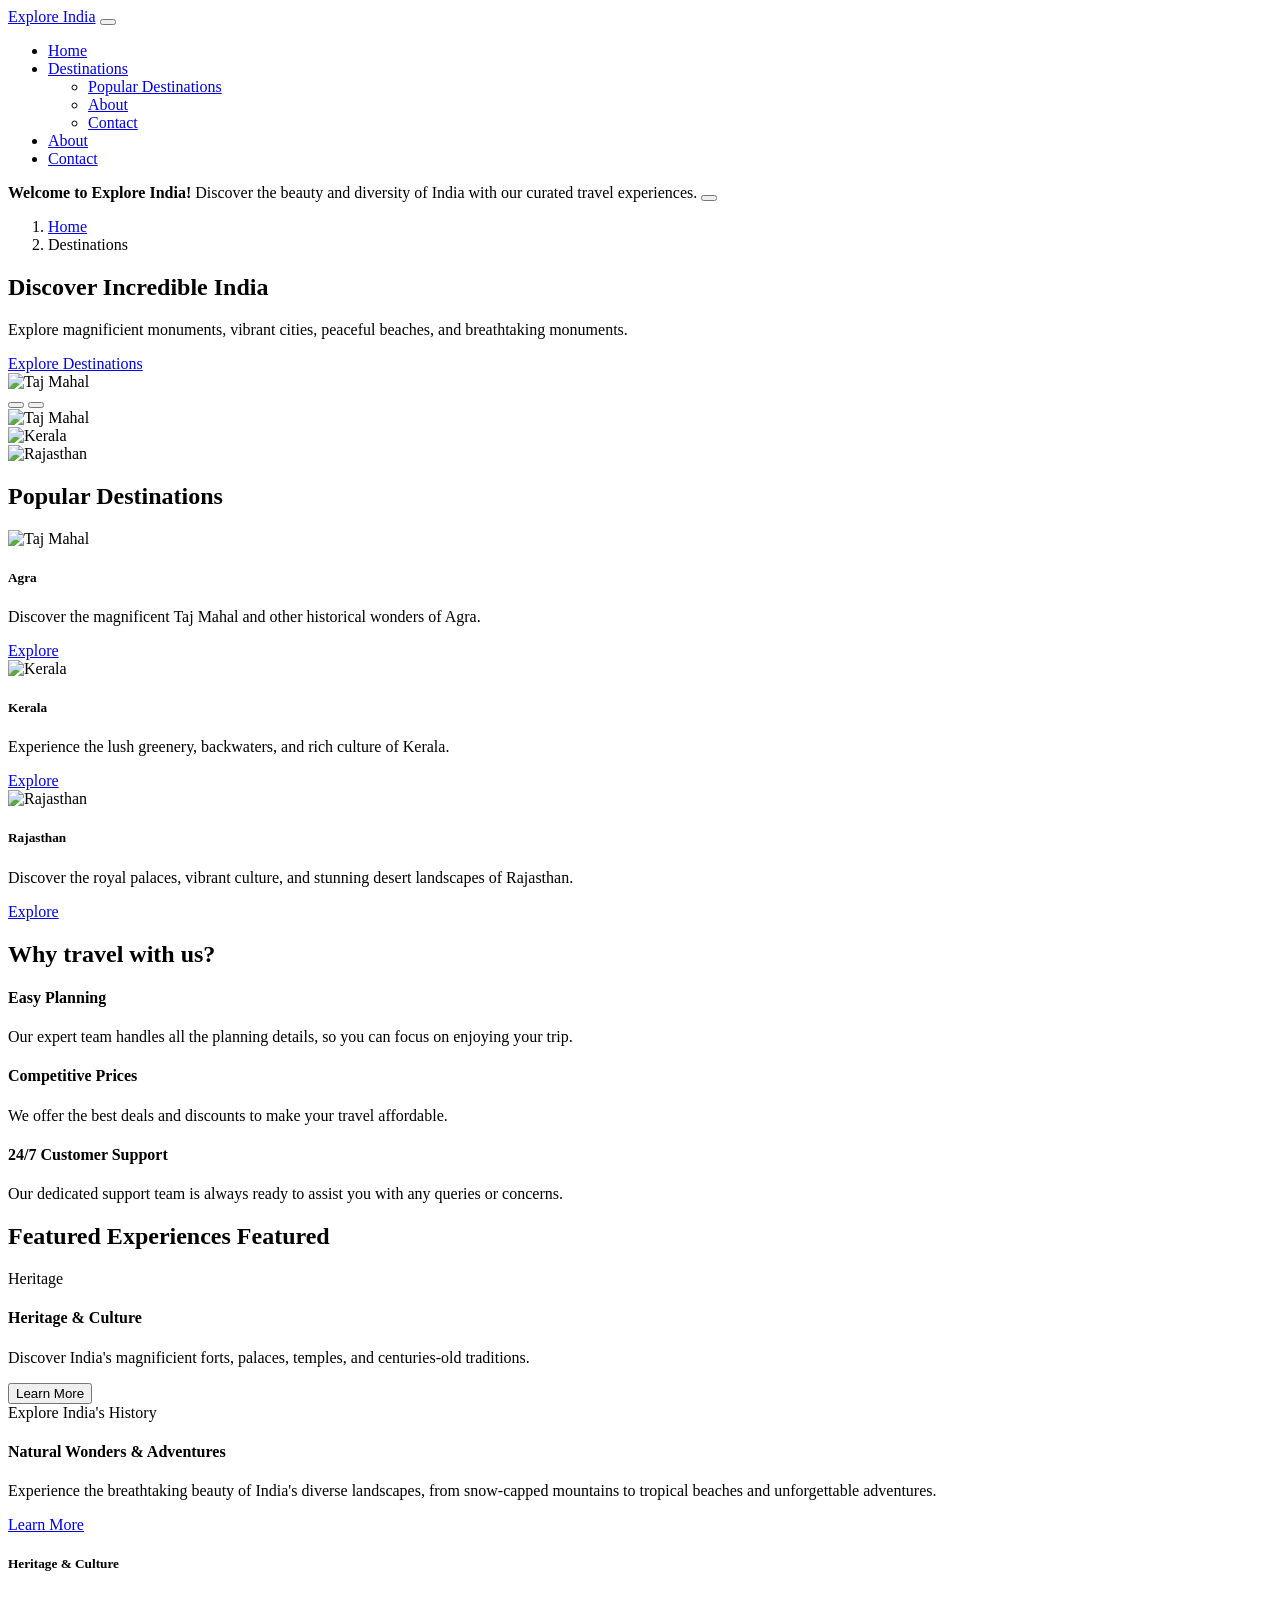
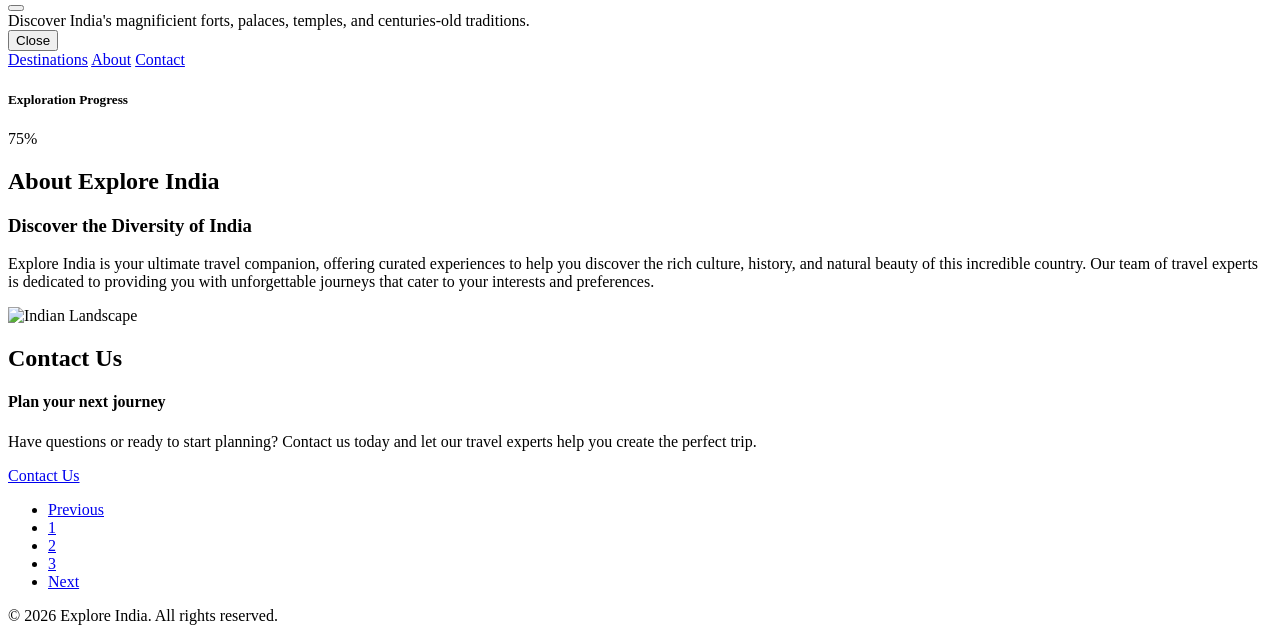
==== Bootstrap5-Projects/Explore-India.html @ 7b710664 "ExploreIndia live page" ====
<!DOCTYPE html>
<html lang="en">

<head>
    <meta charset="UTF-8">
    <meta name="viewport" content="width=device-width, initial-scale=1.0">
    <title>Explore India</title>
    <link rel="stylesheet" href="../../bootstrap-5.0.2/bootstrap-5.0.2/dist/css/bootstrap.min.css">
    <link rel="stylesheet" href="../../bootstrap-icons-1.13.1/bootstrap-icons.css">
    <link rel="stylesheet" href="Explore-India.css">
</head>

<body>
    <nav class="navbar navbar-expand-lg navbar-light bg-light sticky-top">
        <div class="container">
            <a class="navbar-brand" href="#">Explore India</a>
            <button class="navbar-toggler" type="button" data-bs-toggle="collapse" data-bs-target="#main-navbar">
                <span class="navbar-toggler-icon"></span>
            </button>
            <div class="collapse navbar-collapse" id="main-navbar">
                <ul class="navbar-nav">
                    <li class="nav-item">
                        <a class="nav-link" href="#home">Home</a>
                    </li>
                    <li class="nav-item dropdown">
                        <a class="nav-link dropdown-toggle" href="#destinations" role="button"
                            data-bs-toggle="dropdown">Destinations</a>
                        <ul class="dropdown-menu">
                            <li>
                                <a href="#destinations" class="dropdown-item">Popular Destinations</a>
                            </li>
                            <li>
                                <a href="#about" class="dropdown-item">About</a>
                            </li>
                            <li>
                                <a href="#contact" class="dropdown-item">Contact</a>
                            </li>
                        </ul>
                    </li>
                    <li class="nav-item">
                        <a class="nav-link" href="#about">About</a>
                    </li>
                    <li class="nav-item">
                        <a class="nav-link" href="#contact">Contact</a>
                    </li>
                </ul>
            </div>
        </div>
    </nav>
    <div class="alert alert-info text-center alert-dismissible fade show" role="alert">
        <strong>Welcome to Explore India!</strong> Discover the beauty and diversity of India with our curated travel
        experiences.
        <button type="button" class="btn-close" data-bs-dismiss="alert" aria-label="Close"></button>
    </div>
    <nav aria-label="breadcrumb">
        <ol class="breadcrumb container">
            <li class="breadcrumb-item">
                <a href="#home">Home</a>
            </li>
            <li class="breadcrumb-item active" aria-current="page">Destinations</li>
        </ol>
    </nav>
    <section class="container py-5" id="home">
        <div class="row ">
            <div class="col-md-6 align-self-center">
                <h1>Discover Incredible India</h1>
                <p>Explore magnificient monuments, vibrant cities, peaceful beaches, and breathtaking monuments.</p>
                <a href="#" class="btn btn-primary">Explore Destinations</a>
            </div>
            <div class="col-md-6">
                <img src="https://media.istockphoto.com/id/519330110/photo/taj-mahal-agra-india-monument-of-love-in-blue-sky.jpg?s=612x612&w=0&k=20&c=Uma6Q7KduznA6jUKcSquFP1iHHiw8UXcZEYVLONrmaQ="
                    alt="Taj Mahal" class="img-fluid rounded">
            </div>
        </div>
    </section>
    <div class="carousel slide" id="indiacarousel" data-bs-ride="carousel">
        <div class="carousel-inner">
            <button class="carousel-control-prev" type="button" data-bs-target="#indiacarousel" data-bs-slide="prev">
                <span class="carousel-control-prev-icon"></span>
                <!-- <span class="visually-hidden">Previous</span> -->
            </button>
            <button class="carousel-control-next" type="button" data-bs-target="#indiacarousel" data-bs-slide="next">
                <span class="carousel-control-next-icon"></span>
                <!-- <span class="visually-hidden">Next</span> -->
            </button>
            <div class="carousel-item active">
                <img src="https://media.istockphoto.com/id/519330110/photo/taj-mahal-agra-india-monument-of-love-in-blue-sky.jpg?s=612x612&w=0&k=20&c=Uma6Q7KduznA6jUKcSquFP1iHHiw8UXcZEYVLONrmaQ="
                    alt="Taj Mahal" class="d-block w-100">
            </div>
            <div class="carousel-item">
                <img src="https://t4.ftcdn.net/jpg/01/64/62/13/360_F_164621341_vA1ZtJNeXpctAy7ASvEMtl5R6RG1pzOa.jpg"
                    alt="Kerala" class="d-block w-100">
            </div>
            <div class="carousel-item">
                <img src="https://plus.unsplash.com/premium_photo-1661962428918-6a57ab674e23?fm=jpg&q=60&w=3000&auto=format&fit=crop&ixlib=rb-4.1.0&ixid=M3wxMjA3fDB8MHxzZWFyY2h8MXx8cmFqYXN0aGFufGVufDB8fDB8fHww"
                    alt="Rajasthan" class="d-block w100">
            </div>
        </div>
    </div>
    <section class="container py-5" id="destinations">
        <h2 class="text-center mb-4">Popular Destinations</h2>
        <div class="row g-4">
            <div class="col-md-4">
                <div class="card w-100 h-100">
                    <img src="https://media.istockphoto.com/id/519330110/photo/taj-mahal-agra-india-monument-of-love-in-blue-sky.jpg?s=612x612&w=0&k=20&c=Uma6Q7KduznA6jUKcSquFP1iHHiw8UXcZEYVLONrmaQ="
                        class="card-img-top" alt="Taj Mahal">
                    <div class="card-body d-flex flex-column">
                        <h5 class="card-title">Agra</h5>
                        <p class="card-text">Discover the magnificent Taj Mahal and other historical wonders of Agra.
                        </p>
                        <a href="#" class="btn btn-primary mt-auto">Explore</a>
                    </div>
                </div>
            </div>
            <div class="col-md-4">
                <div class="card w-100 ">
                    <img src="https://t4.ftcdn.net/jpg/01/64/62/13/360_F_164621341_vA1ZtJNeXpctAy7ASvEMtl5R6RG1pzOa.jpg"
                        class="card-img-top" alt="Kerala">
                    <div class="card-body d-flex flex-column">
                        <h5 class="card-title">Kerala</h5>
                        <p class="card-text">Experience the lush greenery, backwaters, and rich culture of Kerala.</p>
                        <a href="#" class="btn btn-primary mt-auto">Explore</a>
                    </div>
                </div>
            </div>
            <div class="col-md-4">
                <div class="card w-100 h-100">
                    <img src="https://plus.unsplash.com/premium_photo-1661962428918-6a57ab674e23?fm=jpg&q=60&w=3000&auto=format&fit=crop&ixlib=rb-4.1.0&ixid=M3wxMjA3fDB8MHxzZWFyY2h8MXx8cmFqYXN0aGFufGVufDB8fDB8fHww"
                        class="card-img-top" alt="Rajasthan">
                    <div class="card-body d-flex flex-column">
                        <h5 class="card-title">Rajasthan</h5>
                        <p class="card-text">Discover the royal palaces, vibrant culture, and stunning desert landscapes
                            of Rajasthan.</p>
                        <a href="#" class="btn btn-primary mt-auto">Explore</a>
                    </div>
                </div>
            </div>
        </div>

    </section>
    <section class="container py-5">
        <h2 class="text-center mb-4">Why travel with us?</h2>
        <div class="row text-center g-4">
            <div class="col-md-4">
                <div class="card h-100">
                    <div class="card-body">
                        <i class="bi bi-calendar-check fs-1 mb-3 text-primary d-block"></i>
                        <h4 class="card-title mb-3">Easy Planning</h4>
                        <p class="card-text">Our expert team handles all the planning details, so you can focus on
                            enjoying your trip.</p>
                    </div>
                </div>
            </div>
            <div class="col-md-4">
                <div class="card h-100">
                    <div class="card-body">
                        <i class="bi bi-currency-rupee fs-1 mb-3 text-primary d-block"></i>
                        <h4 class="card-title mb-3">Competitive Prices</h4>
                        <p class="card-text">We offer the best deals and discounts to make your travel affordable.
                        </p>
                    </div>
                </div>
            </div>
            <div class="col-md-4">
                <div class="card h-100">
                    <div class="card-body">
                        <i class="bi bi-telephone fs-1 mb-3 text-primary d-block"></i>
                        <h4 class="card-title mb-3">24/7 Customer Support</h4>
                        <p class="card-text">Our dedicated support team is always ready to assist you with any
                            queries
                            or concerns.</p>
                    </div>
                </div>
            </div>
        </div>
    </section>
    <section class="bg-light py-5">
        <div class="container">
            <h2 class="text-center mb-4">Featured Experiences
                <span class="badge bg-primary">Featured</span>
            </h2>
            <div class="row g-4">
                <div class="col-md-6">
                    <div class="card h-100">
                        <div class="card-header">Heritage</div>
                        <div class="card-body d-flex flex-column">
                            <h4 class="card-title">Heritage & Culture</h4>
                            <p class="card-text">Discover India's magnificient forts, palaces, temples, and
                                centuries-old
                                traditions.</p>
                            <button class="btn btn-primary mt-auto" type="button" data-bs-toggle="modal"
                                data-bs-target="#heritageModal">Learn More</button>
                            <div class="card-footer text-muted">Explore India's History</div>
                        </div>
                    </div>
                </div>
                <div class="col-md-6">
                    <div class="card h-100">
                        <div class="card-body d-flex flex-column">
                            <h4 class="card-title">Natural Wonders & Adventures</h4>
                            <p class="card-text">Experience the breathtaking beauty of India's diverse landscapes, from
                                snow-capped mountains to tropical beaches and unforgettable adventures.</p>
                            <a href="#" class="btn btn-primary mt-auto">Learn More</a>
                        </div>
                    </div>
                </div>
            </div>
        </div>
    </section>
    <div class="modal fade" id="heritageModal" tabindex="-1" aria-labelledby="heritageModalLabel" aria-hidden="true">
        <div class="modal-dialog modal-lg modal-dialog-centered modal-dialog-scrollable">
            <div class="modal-content">
                <div class="modal-header">
                    <h5 class="modal-title" id="heritageModalLabel">Heritage & Culture</h5>
                    <button class="btn-close" type="button" data-bs-dismiss="modal" aria-label="close"></button>
                </div>
                <div class="modal-body">
                    Discover India's magnificient forts, palaces, temples, and centuries-old traditions.
                </div>
                <div class="modal-footer">
                    <button class="btn btn-secondary" type="button" data-bs-dismiss="modal">Close</button>
                </div>
            </div>
        </div>
    </div>
    <div class="btn-group" role="group" aria-label="Travel Categories">
        <a href="#destinations" class="btn btn-primary">Destinations</a>
        <a href="#about" class="btn btn-primary">About</a>
        <a href="#contact" class="btn btn-primary">Contact</a>
    </div>
    <div class="container py-4">
        <h5>Exploration Progress</h5>
        <div class="progress">
            <div class="progress-bar" role="progressbar" style="width: 75%;" aria-valuenow="75" aria-valuemin="0"
                aria-valuemax="100">75%</div>
        </div>
    </div>
    <section class="bg-light py-5" id="about">
        <div class="container">
            <h2 class="text-center mb-4">About Explore India</h2>
            <div class="row align-items-center">
                <div class="col-md-6">
                    <h3>Discover the Diversity of India</h3>
                    <p>Explore India is your ultimate travel companion, offering curated experiences to help you
                        discover the rich culture, history, and natural beauty of this incredible country. Our team of
                        travel experts is dedicated to providing you with unforgettable journeys that cater to your
                        interests and preferences.</p>
                </div>
                <div class="col-md-6">
                    <img src="https://media.istockphoto.com/id/1164329797/photo/hindu-sadhu-sitting-on-a-boat-overlooking-varanasi-city-architecture-at-sunset.webp?a=1&b=1&s=612x612&w=0&k=20&c=-rQ0EFDuWtGCEnjFTxGoy4CEPlq6w3ncsMZ1vVumUIs="
                        alt="Indian Landscape" class="img-fluid rounded">
                </div>
            </div>
        </div>
    </section>
    <section class="bg-light py-5" id="contact">
        <div class="container">
            <h2 class="text-center mb-4">Contact Us</h2>
            <div class="row justify-content-center">
                <div class="col-md-8">
                    <div class="card">
                        <div class="card-body d-flex flex-column">
                            <h4 class="card-title">Plan your next journey</h4>
                            <p class="card-text">Have questions or ready to start planning? Contact us today and let our
                                travel
                                experts help you create the perfect trip.</p>
                            <a href="mailto:info@example.com" class="btn btn-primary mt-auto">Contact Us</a>
                        </div>
                    </div>
                </div>
            </div>
        </div>
    </section>
    <nav aria-label="Destination pages">
        <ul class="pagination justify-content-center">
            <li class="page-item disabled">
                <a href="#" class="page-link" tabindex="-1">Previous</a>
            </li>
            <li class="page-item active">
                <a href="#" class="page-link">1</a>
            </li>
            <li class="page-item">
                <a href="#" class="page-link">2</a>
            </li>
            <li class="page-item">
                <a href="#" class="page-link">3</a>
            </li>
            <li class="page-item">
                <a href="#" class="page-link">Next</a>
            </li>
        </ul>
    </nav>          
    <footer class="bg-dark text-white text-center py-4">
        <p>&copy; 2026 Explore India. All rights reserved.</p>
    </footer>
    <script src="../../bootstrap-5.0.2/bootstrap-5.0.2/dist/js/bootstrap.bundle.min.js"></script>
</body>

</html>
---- Bootstrap5-Projects/Explore-India.css ----
.card-img-top{
    height: 220px;
    object-fit: cover;
}
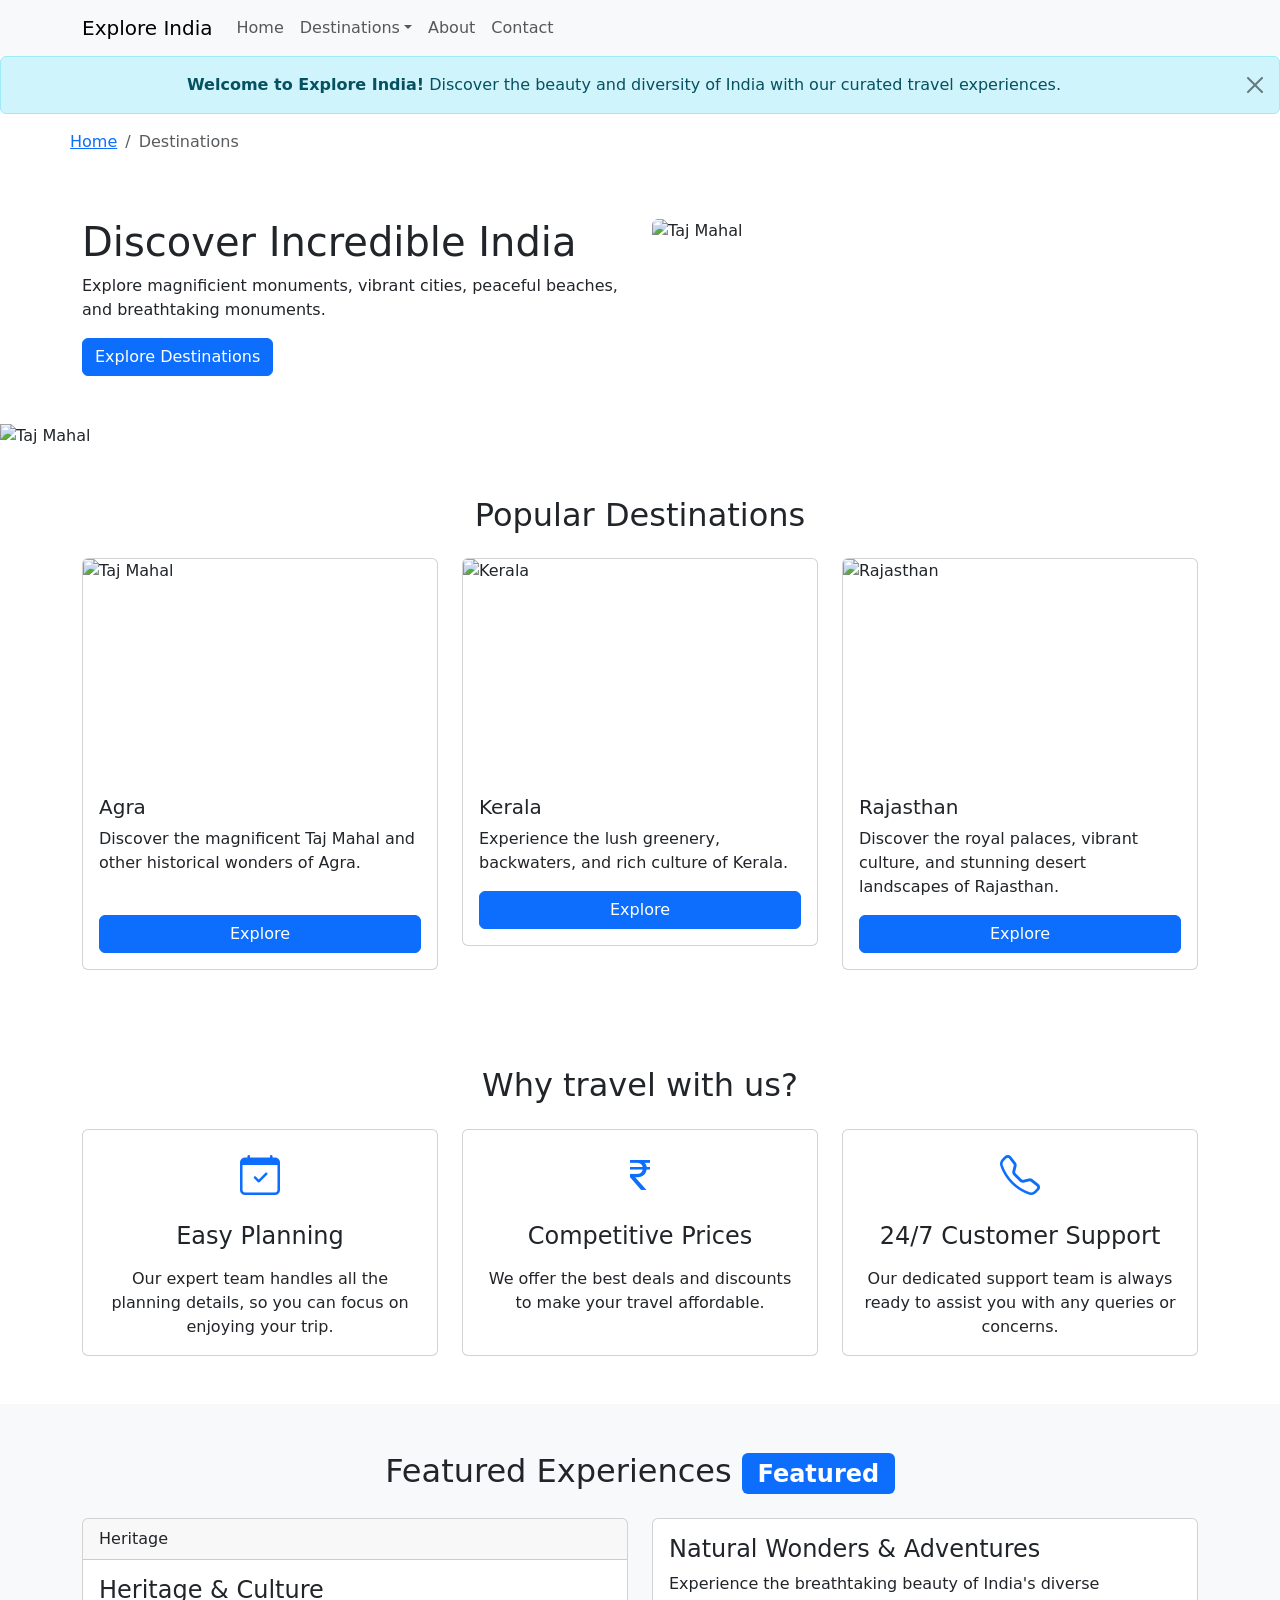
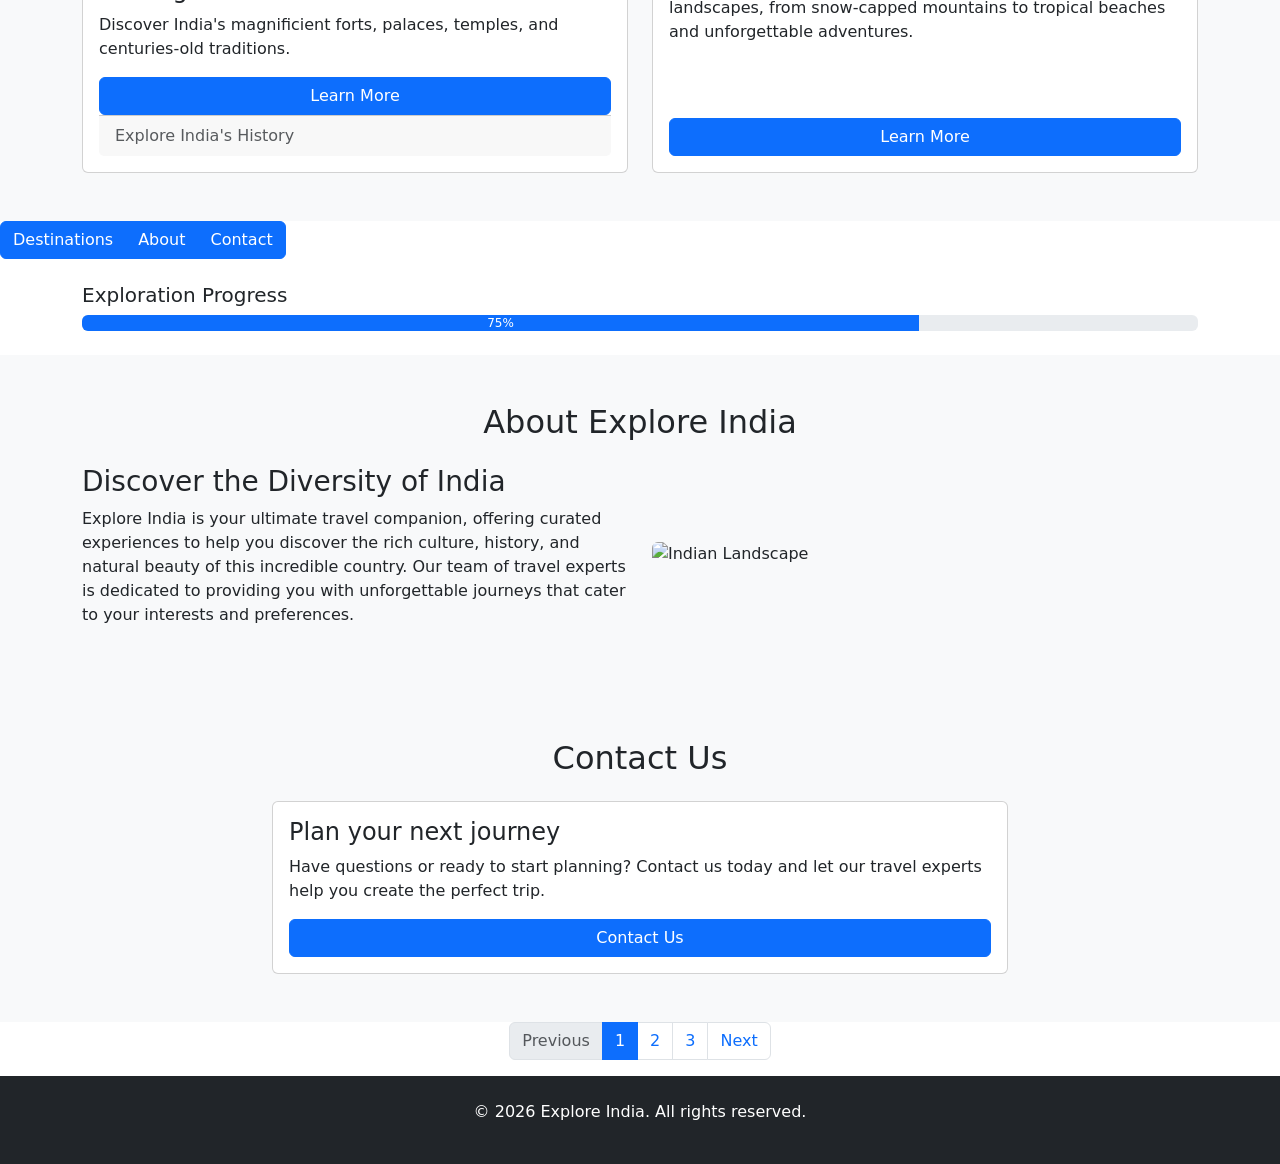
==== commit 6600b496: "Trying again to load Bootstrap" ====
--- a/Bootstrap5-Projects/Explore-India.html
+++ b/Bootstrap5-Projects/Explore-India.html
@@ -5,8 +5,12 @@
     <meta charset="UTF-8">
     <meta name="viewport" content="width=device-width, initial-scale=1.0">
     <title>Explore India</title>
-    <link rel="stylesheet" href="../../bootstrap-5.0.2/bootstrap-5.0.2/dist/css/bootstrap.min.css">
-    <link rel="stylesheet" href="../../bootstrap-icons-1.13.1/bootstrap-icons.css">
+     <link href="https://cdn.jsdelivr.net/npm/bootstrap@5.0.2/dist/css/bootstrap.min.css"
+          rel="stylesheet">
+
+    <!-- Bootstrap Icons -->
+    <link rel="stylesheet"
+          href="https://cdn.jsdelivr.net/npm/bootstrap-icons@1.13.1/font/bootstrap-icons.css">
     <link rel="stylesheet" href="Explore-India.css">
 </head>
 
@@ -93,7 +97,7 @@
             </div>
             <div class="carousel-item">
                 <img src="https://plus.unsplash.com/premium_photo-1661962428918-6a57ab674e23?fm=jpg&q=60&w=3000&auto=format&fit=crop&ixlib=rb-4.1.0&ixid=M3wxMjA3fDB8MHxzZWFyY2h8MXx8cmFqYXN0aGFufGVufDB8fDB8fHww"
-                    alt="Rajasthan" class="d-block w100">
+                    alt="Rajasthan" class="d-block w-100">
             </div>
         </div>
     </div>
@@ -293,7 +297,7 @@
     <footer class="bg-dark text-white text-center py-4">
         <p>&copy; 2026 Explore India. All rights reserved.</p>
     </footer>
-    <script src="../../bootstrap-5.0.2/bootstrap-5.0.2/dist/js/bootstrap.bundle.min.js"></script>
+<script src="https://cdn.jsdelivr.net/npm/bootstrap@5.0.2/dist/js/bootstrap.bundle.min.js"></script>
 </body>
 
 </html>
